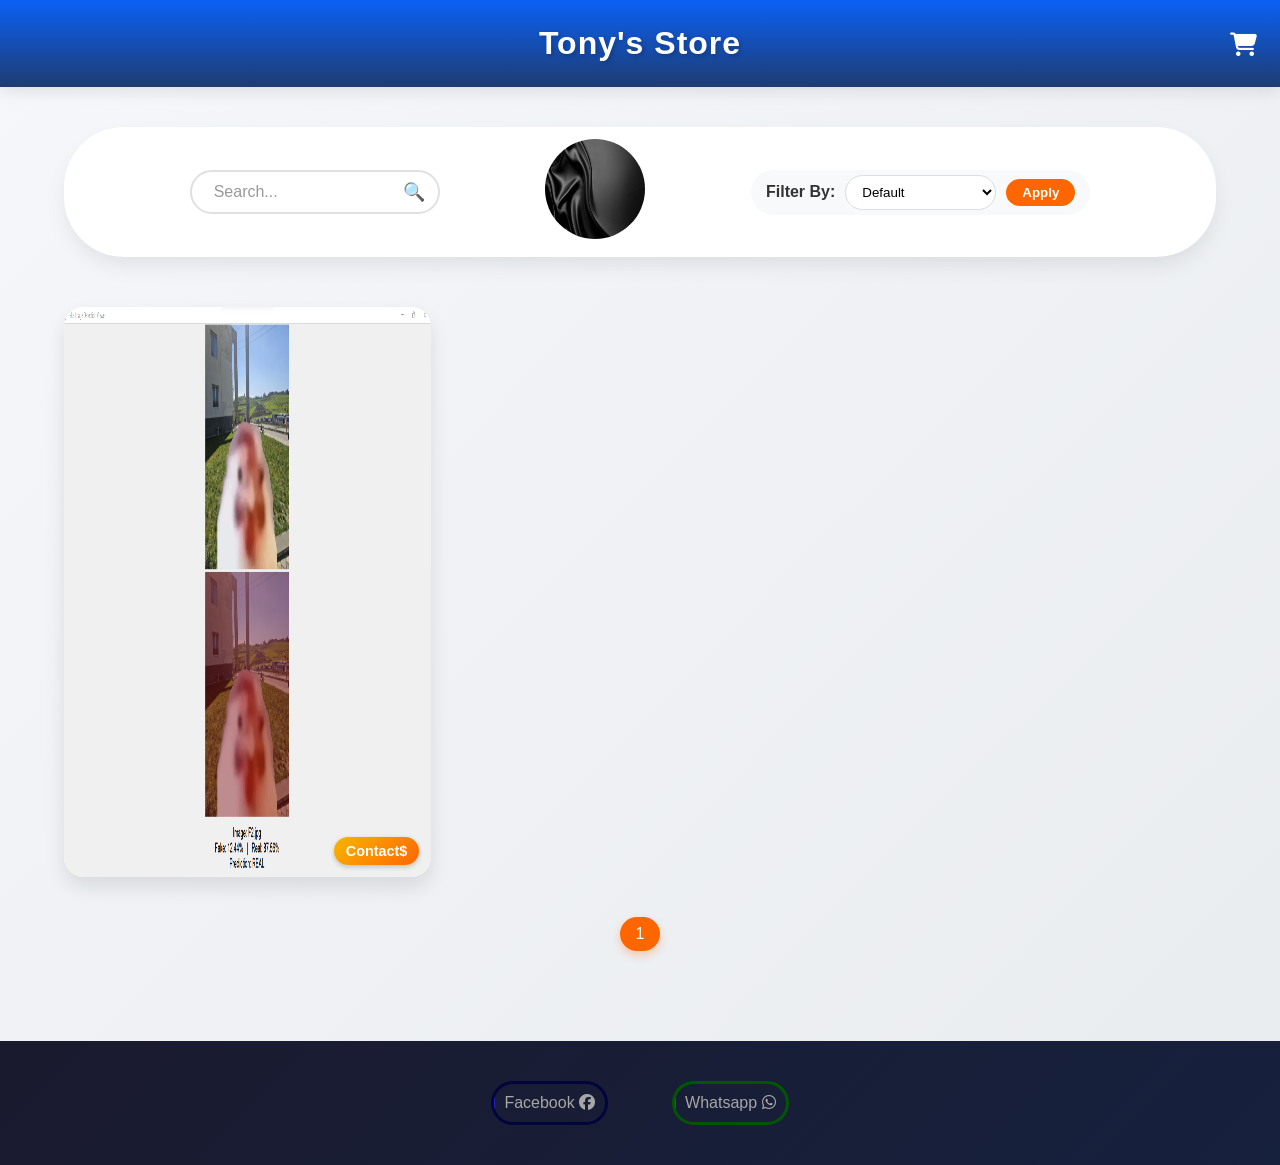
==== V3.0/html/index.html @ 2b1d8833 "Add files via upload" ====
<!DOCTYPE html>
<html lang="en">
<head>
    <meta charset="UTF-8">
    <meta name="viewport" content="width=device-width, initial-scale=1.0">
    <link rel="stylesheet" href="../Styles/styles.css">
    <link rel="stylesheet" href="https://cdnjs.cloudflare.com/ajax/libs/font-awesome/6.5.0/css/all.min.css">
    <title>Clothes Store</title>
</head>
<body>
    <header style="display: flex; align-items: center;justify-content: center;position: relative;"><h1>Tony's Store</h1> <a href="cartPage.html"><i class="fa-solid fa-cart-shopping" style="font-size:24px; color:rgb(255, 255, 255);position: absolute;right: 10px;cursor: pointer;top: 50%; transform: translate(-50%,-50%);"></i></a></header>
    <div class="ParentContainer" id = "nav">
        <div class="inputContainer">
            <input type="text" name="Search" class="input" id="Search">
            <span class = "searchIcon" onclick="searchBtn(input.value)">&#128269;</span>
            <label for="Search" class="placeHolder">Search...</label>
        </div>
        <div class = "logo"><img src="../images/background.jpg"" alt="" style="width: 100px; height: 100px; border-radius: 50%;"></div>
        <div class="filterContainer">
            <label for="filter" class="filterLabel">Filter By:</label>
            <select name="filter" id="filter"></select>
            <button onclick="sort(select.value)">Apply</button>
        </div>
    </div>
    <div class="container" id = "To_Inject"></div>
    <div class = "numbers" id = "totalPages"></div>
    <div class = "info">
        <footer class = "social">
            <a href="" class = 'facebookContainer'>
                <span class = 'facebook'></span>
                <span class = 'fab fa-facebook facebook'></span>
            </a>
            <a href="https://wa.me/963937024305" target="_blank" class="whatsContainer">
                <span class = 'whatsapp'></span>
                <span class="fab fa-whatsapp icon whatsapp"></span>
            </a>
        </footer>
    </div>
    <script src = '../data/products-info.js'></script>
    <script src = "../data/functions.js"></script>
    <script src="../data/FPscript.js"></script>
</body>
</html>
---- V3.0/Styles/styles.css ----
@keyframes fadeInUp {
    from {
        opacity: 0;
        transform: translateY(20px);
    }
    to {
        opacity: 1;
        transform: translateY(0);
    }
}

@keyframes PageNums {
    from {
        opacity: 0;
        transform: translateY(20px);
        width: 0;
    }
    to {
        opacity: 1;
        transform: translateY(0);
        width: 100%;
    }
}

@keyframes fadeInOut {
    0% { opacity: 0; transform: translateX(-50%) translateY(20px); }
    15% { opacity: 1; transform: translateX(-50%) translateY(0); }
    85% { opacity: 1; transform: translateX(-50%) translateY(0); }
    100% { opacity: 1; transform: translateX(-50%) translateY(0); }
}

* {
    margin: 0;
    padding: 0;
    box-sizing: border-box;
}

body {
    display: flex;
    flex-direction: column;
    align-items: center;
    background: linear-gradient(135deg, #f5f7fa 0%, #e9ecef 100%);
    font-family: 'Segoe UI', Tahoma, Geneva, Verdana, sans-serif;
}

/* Header styling */
header {
    width: 100%;
    background: linear-gradient(to top, #1e3c72, #0b61f5);
    padding: 25px 15px;
    text-align: center;
    box-shadow: 0 4px 15px rgba(0,0,0,0.1);
}

header h1 {
    color: white;
    font-size: 2rem;
    letter-spacing: 1px;
    text-shadow: 2px 2px 4px rgba(0,0,0,0.2);
}

/* Parent container (search, filter, logo) */
.ParentContainer {
    display: flex;
    align-items: center;
    justify-content: space-evenly;
    flex-wrap: wrap;
    margin-top: 40px;
    width: 90%;
    max-width: 1200px;
    background: white;
    border-radius: 60px;
    box-shadow: 0 10px 25px -5px rgba(0,0,0,0.1);
    padding: 12px 20px;
}

/* Search input container */
.inputContainer {
    position: relative;
    width: 250px;
}

.input {
    width: 100%;
    padding: 12px 45px 12px 20px;
    border: 2px solid #e0e0e0;
    border-radius: 40px;
    font-size: 14px;
    outline: none;
    transition: all 0.3s ease;
}

.input:focus {
    border-color: #ff6600;
    box-shadow: 0 0 0 3px rgba(255,102,0,0.1);
}

.placeHolder {
    position: absolute;
    transform: translateY(-50%);
    top: 50%;
    left: 20px;
    color: #999;
    pointer-events: none;
    transition: all 0.2s ease;
    background: transparent;
    padding: 0 4px;
}

.focus {
    top: -8px !important;
    transform: translateY(0) !important;
    font-size: 12px !important;
    color: #ff6600 !important;
    background: white !important;
    padding: 0 8px !important;
    border-radius: 20px !important;
}

.searchIcon {
    position: absolute;
    right: 15px;
    top: 50%;
    transform: translateY(-50%);
    font-size: 18px;
    cursor: pointer;
    color: #666;
    transition: color 0.3s;
    background: transparent;
    padding: 0;
    width: auto;
}

/* Logo */
.logo {
    font-size: 1.5rem;
    font-weight: bold;
    color: #1e3c72;
    letter-spacing: 1px;
}

/* Filter container */
.filterContainer {
    display: flex;
    align-items: center;
    gap: 10px;
    background: #f8f9fa;
    padding: 5px 15px;
    border-radius: 40px;
}

.filterLabel {
    font-weight: bold;
    color: #333;
    background: transparent;
    border: none;
    padding: 0;
}

select {
    padding: 8px 12px;
    border-radius: 30px;
    border: 1px solid #ddd;
    background: white;
    font-weight: normal;
    cursor: pointer;
    outline: none;
}

select:focus {
    border-color: #ff6600;
}

.filterContainer button {
    background: #ff6600;
    border: none;
    color: white;
    padding: 6px 16px;
    border-radius: 30px;
    cursor: pointer;
    transition: background 0.3s;
    font-weight: bold;
}

.filterContainer button:hover {
    background: #e55a00;
}

/* Product grid container */
.container {
    margin-top: 50px;
    display: grid;
    grid-template-columns: repeat(3, 1fr);
    gap: 25px;
    width: 90%;
    max-width: 1400px;
    transition: opacity 0.3s ease;
    min-height: 500px;
}

.container div {
    height: 570px;
    transition: all 0.3s ease;
}

.container.fade-out {
    opacity: 0;
}

.container:has(div:hover) div:not(:hover) {
    scale: 0.95;
}

/* Product card */
.clothes {
    position: relative;
    cursor: pointer;
    border-radius: 20px;
    overflow: hidden;
    box-shadow: 0 10px 20px rgba(0,0,0,0.1);
    transition: transform 0.3s ease, box-shadow 0.3s ease;
    background: white;
    animation: fadeInUp 0.4s ease;
}

.clothes:hover {
    transform: translateY(-8px);
    box-shadow: 0 20px 30px rgba(0,0,0,0.15);
}

.clothes img {
    width: 100%;
    height: 100%;
    transition: transform 0.5s ease;
}

.clothes:hover img {
    transform: scale(1.02);
}

.clothes::after {
    content: '';
    position: absolute;
    top: 0;
    left: 0;
    width: 100%;
    height: 100%;
    box-shadow: inset 0 -50px 40px -20px rgba(0,0,0,0.4);
    pointer-events: none;
    opacity: 0;
    transition: opacity 0.3s ease;
}

.clothes:hover::after {
    opacity: 1;
}

.hover-effect {
    position: absolute;
    transform: translate(-50%, -50%);
    top: 50%;
    left: 50%;
    z-index: 10;
    background: white;
    color: #333;
    padding: 12px 24px;
    border-radius: 40px;
    font-weight: bold;
    opacity: 0;
    transition: opacity 0.3s ease;
    white-space: nowrap;
    box-shadow: 0 4px 10px rgba(0,0,0,0.2);
}

.clothes:hover span {
    opacity: 1;
}

.priceTag {
    position: absolute;
    right: 12px;
    bottom: 12px;
    background: linear-gradient(135deg, #f8b500, #ff6600);
    color: white;
    padding: 6px 12px;
    border-radius: 30px;
    font-weight: bold;
    font-size: 0.9rem;
    z-index: 5;
    box-shadow: 0 2px 5px rgba(0,0,0,0.2);
}

/* Pagination numbers */
.numbers {
    margin: 40px 0;
    display: flex;
    gap: 10px;
    flex-wrap: wrap;
    justify-content: center;
}

.numbers div {
    border: none;
    padding: 8px 16px;
    background: white;
    font-family: sans-serif;
    font-size: 1rem;
    cursor: pointer;
    border-radius: 40px;
    box-shadow: 0 2px 5px rgba(0,0,0,0.1);
    transition: all 0.2s;
    opacity: 1;
    animation: none;
    color: #333;
    font-weight: 500;
}

.numbers div:hover {
    background: #ff6600;
    color: white;
    transform: translateY(-2px);
}

.numbers .active {
    background: #ff6600;
    color: white;
    cursor: default;
    box-shadow: 0 4px 10px rgba(255,102,0,0.3);
}

/* Footer / info section */
.info {
    width: 100%;
    background: linear-gradient(135deg, #1a1a2e, #16213e);
    color: white;
    padding: 40px 0px;
    color: white;
    text-align: center;
    margin-top: 50px;
}
.social{
    display: flex;
    justify-content: center;
    gap: 5%;
}
.whatsContainer{
    position: relative;
    display: inline-block;
    border: 3px solid rgb(1, 87, 0);
    border-radius: 40px;
    padding: 10px;
    text-decoration: none;
    color: rgb(167, 167, 167);
    overflow: hidden;
}

.whatsapp::before{
    content: "Whatsapp";
    position: relative;
    z-index: 2;
    pointer-events: none;
}
.whatsapp::after{
    content: "";
    height: 100%;
    width: 100%;
    background-color: green;
    position: absolute;
    top: 0;
    left: -110px;
    z-index: 1;
    transition: all ease 0.5s;
}
.whatsContainer:hover .whatsapp::after{
    left: 0;
    transition: all ease 0.5s;
}
.whatsContainer:hover{
    color: white;
    border-color: rgb(161, 161, 161);
}
.facebookContainer{
    position: relative;
    display: inline-block;
    border: 3px solid rgb(1, 5, 59);
    border-radius: 40px;
    padding: 10px;
    text-decoration: none;
    color: rgb(167, 167, 167);
    overflow: hidden;
}
.facebook::before{
    content: "Facebook";
    position: relative;
    z-index: 2;
    pointer-events: none;
}
.facebook::after{
    content: "";
    height: 100%;
    width: 100%;
    background-color: rgb(47, 32, 204);
    position: absolute;
    top: 0;
    left: -110px;
    z-index: 1;
    transition: all ease 0.5s;
}
.facebookContainer:hover .facebook::after{
    left: 0;
    transition: all ease 0.5s;
}
.facebookContainer:hover{
    color: white;
    border-color: rgb(161, 161, 161);
}

/* Responsive design */
@media (max-width: 585px) {
    .container {
        grid-template-columns: repeat(1, 1fr);
        gap: 20px;
    }
    .container:has(div:hover) div:not(:hover) {
        scale: 1;
    }
    .ParentContainer {
        flex-direction: column;
        gap: 15px;
        border-radius: 30px;
        padding: 20px;
    }
    .inputContainer {
        width: 100%;
    }
    .filterContainer {
        width: 100%;
        justify-content: center;
    }
}

@media (min-width: 586px) and (max-width: 974px) {
    .container {
        grid-template-columns: repeat(2, 1fr);
    }
    .container:has(div:hover) div:not(:hover) {
        scale: 1;
    }
}

@media (min-width: 1772px) {
    .container div {
        height: 550px;
    }
}

@media (max-width: 515px) {
    .searchIcon {
        right: 12px;
        font-size: 16px;
    }
}

@media (max-width: 643px) {
    .logo {
        display: none;
    }
}
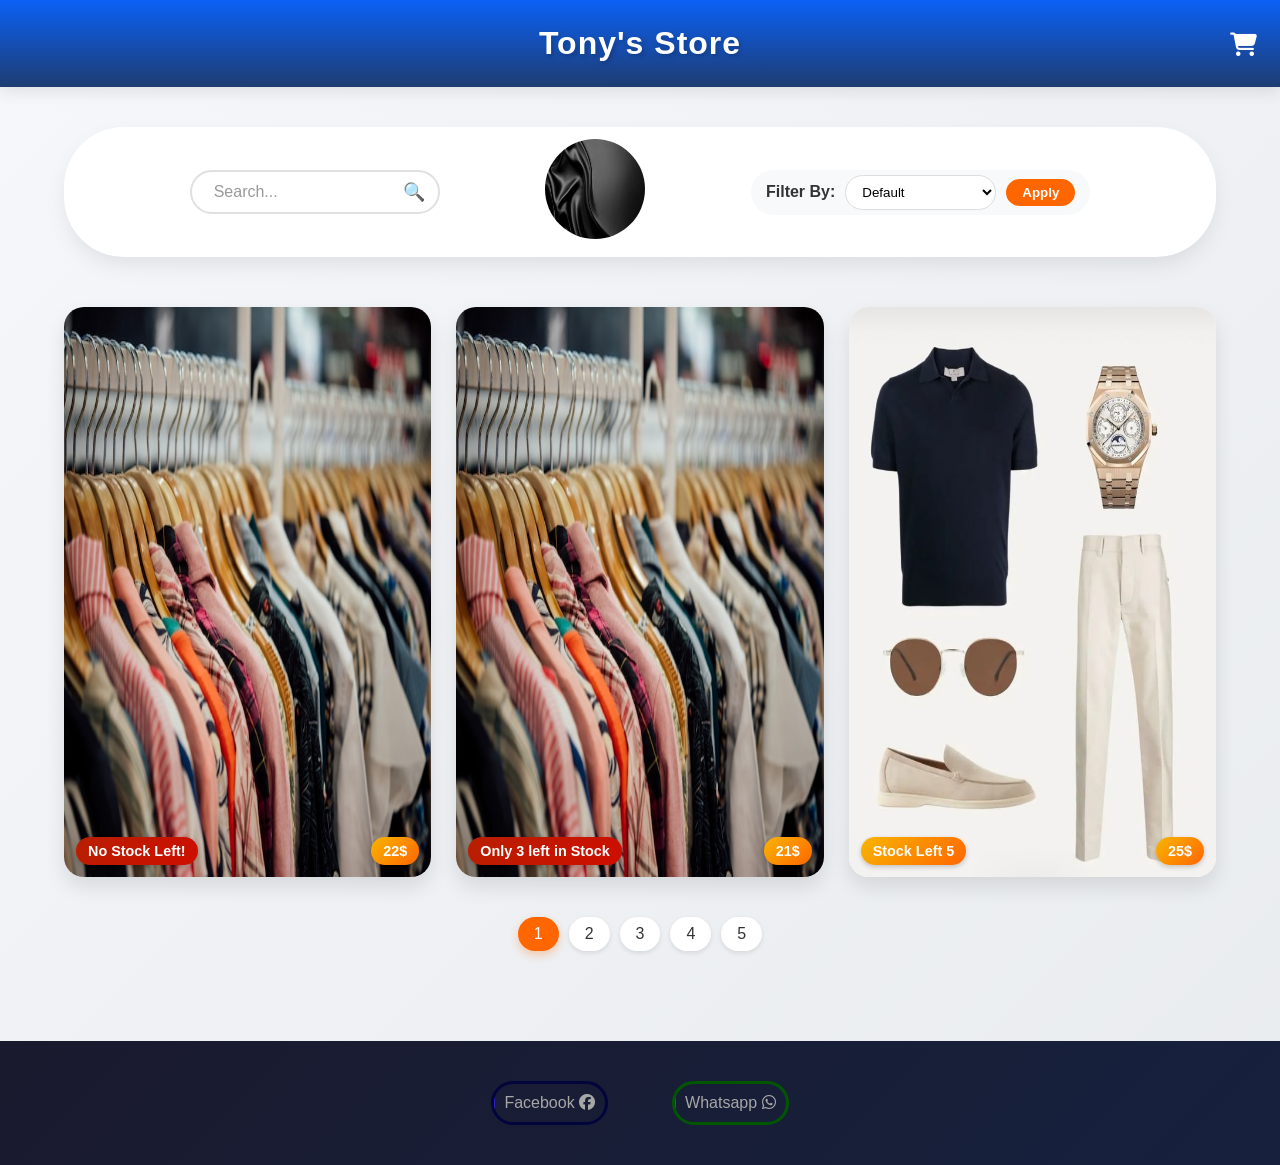
==== commit 25333173: "Add files via upload" ====
--- a/V3.0/html/index.html
+++ b/V3.0/html/index.html
@@ -5,6 +5,7 @@
     <meta name="viewport" content="width=device-width, initial-scale=1.0">
     <link rel="stylesheet" href="../Styles/styles.css">
     <link rel="stylesheet" href="https://cdnjs.cloudflare.com/ajax/libs/font-awesome/6.5.0/css/all.min.css">
+    <link rel="icon" href="../images/background.jpg">
     <title>Clothes Store</title>
 </head>
 <body>
@@ -16,7 +17,7 @@
             <label for="Search" class="placeHolder">Search...</label>
         </div>
         <div class = "logo"><img src="../images/background.jpg"" alt="" style="width: 100px; height: 100px; border-radius: 50%;"></div>
-        <div class="filterContainer">
+        <div class="filterContainer Range" id = 'filterContainer'>
             <label for="filter" class="filterLabel">Filter By:</label>
             <select name="filter" id="filter"></select>
             <button onclick="sort(select.value)">Apply</button>
--- a/V3.0/Styles/styles.css
+++ b/V3.0/Styles/styles.css
@@ -1,4 +1,8 @@
 
+@keyframes filterFade {
+    0%{opacity: 1;}
+    100%{opacity: 0;}
+}
 @keyframes fadeInUp {
     from {
         opacity: 0;
@@ -186,6 +190,21 @@
 .filterContainer button:hover {
     background: #e55a00;
 }
+.maxRange, .minRange{
+    width: 120px;
+    padding: 5px 0;
+    border-radius: 20px;
+    text-align: center;
+}
+.Valid{
+    border: 1px solid rgb(0, 207, 0);
+    border-radius: 20px;
+}
+.notValid{
+    border: 1px solid rgb(250, 0, 0);
+    border-radius: 20px;
+}
+
 
 /* Product grid container */
 .container {
@@ -282,6 +301,32 @@
     right: 12px;
     bottom: 12px;
     background: linear-gradient(135deg, #f8b500, #ff6600);
+    color: white;
+    padding: 6px 12px;
+    border-radius: 30px;
+    font-weight: bold;
+    font-size: 0.9rem;
+    z-index: 5;
+    box-shadow: 0 2px 5px rgba(0,0,0,0.2);
+}
+.stock{
+    position: absolute;
+    left: 12px;
+    bottom: 12px;
+    background: linear-gradient(135deg, #f8b500, #ff6600);
+    color: white;
+    padding: 6px 12px;
+    border-radius: 30px;
+    font-weight: bold;
+    font-size: 0.9rem;
+    z-index: 5;
+    box-shadow: 0 2px 5px rgba(0,0,0,0.2);
+}
+.noStock{
+    position: absolute;
+    left: 12px;
+    bottom: 12px;
+    background: linear-gradient(135deg, #b81f00, #ce0e00);
     color: white;
     padding: 6px 12px;
     border-radius: 30px;
@@ -415,6 +460,10 @@
     color: white;
     border-color: rgb(161, 161, 161);
 }
+.buttonJoiner{
+    display: flex;
+    flex-wrap: nowrap;
+}
 
 /* Responsive design */
 @media (max-width: 585px) {
@@ -466,4 +515,16 @@
     .logo {
         display: none;
     }
+}
+@media (max-width: 475px) {
+    .filterContainer{
+        display: flex;
+        flex-wrap: wrap;
+    }
+    .filterContainer input{
+        flex-grow: 1;
+    }
+}
+@media (max-width: 455px) {
+    
 }
